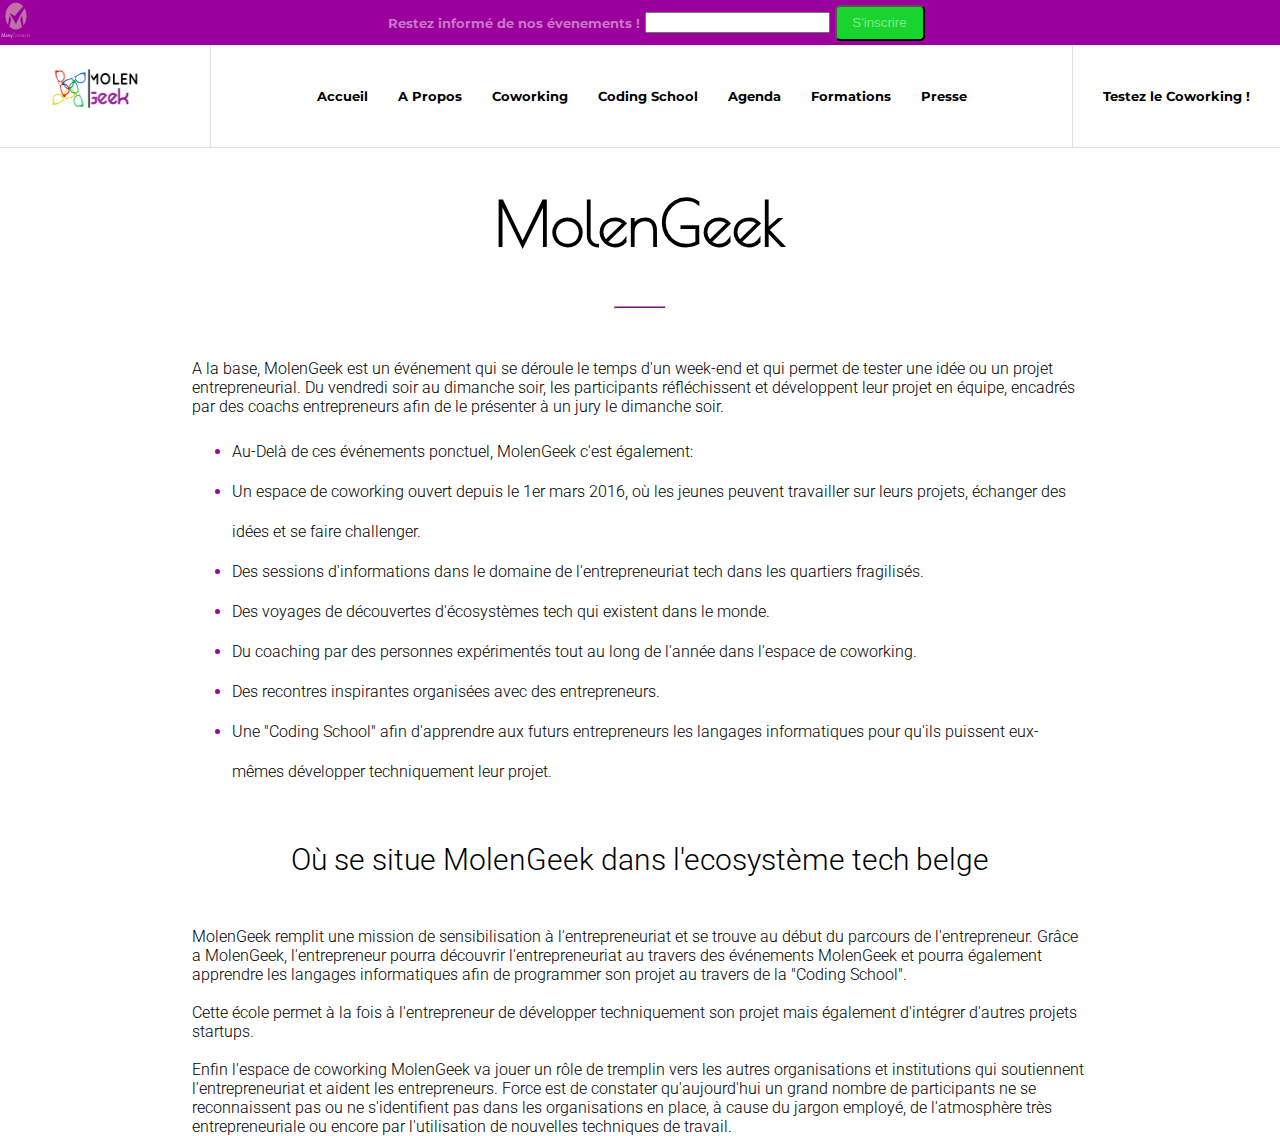
==== index.html @ 26ce09e4 "worked the text" ====
<!DOCTYPE html>
<html lang="en">
<head>
    <meta charset="UTF-8">
    <meta name="viewport" content="width=device-width, initial-scale=1.0">
    <title>Document</title>
    <link rel="stylesheet" href="/styles/style.css">
    <link href='https://fonts.googleapis.com/css?family=Montserrat' rel='stylesheet'>
    <link href="https://fonts.googleapis.com/css2?family=Poiret+One&family=Roboto:ital,wght@0,100..900;1,100..900&display=swap" rel="stylesheet">

</head>
<body>
<header>
    <section>
        <div class="violet">
            <div>
                <img id="icone" src="/molengeek-site/img/many_contact_logo.png" alt="">
            </div>
            <div id="form">
                <p>Restez informé de nos évenements !</p>
                <form action="submit"></form>
                <input type="text">
                <button>S'inscrire</button>
            </div>
            
        </div>
        <nav>
            <div id="logobox">
                <img id="logo" src="/molengeek-site/img/logo.jpg" alt="">
            </div>
            
            <div id="navbar">
                <ul id="listemenu">
                    <il>Accueil</il>
                    <il>A Propos</il>
                    <il>Coworking</il>
                    <il>Coding School</il>
                    <il>Agenda</il>
                    <il>Formations</il>
                    <il>Presse</il>
                </ul>
            </div>
            <div id="cowork">
                <p>Testez le Coworking !</p>
            </div>
        </nav>
    </section>
</header> 
    <section id="titre">
        <h1>MolenGeek</h1>
    </section>
    <hr>

    <section class="corps">
        <div>
        <p>A la base, MolenGeek est un événement qui se déroule le temps d'un week-end et qui permet de tester une idée ou un projet entrepreneurial. Du vendredi soir au dimanche soir, les participants réfléchissent et développent leur projet en équipe, encadrés par des coachs entrepreneurs afin de le présenter à un jury le dimanche soir.</p>
        <ul id="list">
            <li>Au-Delà de ces événements ponctuel, MolenGeek c'est également:</li>
            <li>Un espace de coworking ouvert depuis le 1er mars 2016, où les jeunes peuvent travailler sur leurs projets, échanger des idées et se faire challenger.</li>
            <li>Des sessions d'informations dans le domaine de l'entrepreneuriat tech dans les quartiers fragilisés.</li>
            <li>Des voyages de découvertes d'écosystèmes tech qui existent dans le monde.</li>
            <li>Du coaching par des personnes expérimentés tout au long de l'année dans l'espace de coworking.</li>
            <li>Des recontres inspirantes organisées avec des entrepreneurs.</li>
            <li>Une "Coding School" afin d'apprendre aux futurs entrepreneurs les langages informatiques pour qu'ils puissent eux-mêmes développer techniquement leur projet.</li>
        </ul>
        </div>
        <div class="second">
            <div class="title2">
            <p>Où se situe MolenGeek dans l'ecosystème tech belge</p>
            </div>
            <p>MolenGeek remplit une mission de sensibilisation à l'entrepreneuriat et se trouve au début du parcours de l'entrepreneur. Grâce a MolenGeek, l'entrepreneur pourra découvrir l'entrepreneuriat au travers des événements MolenGeek et pourra également apprendre les langages informatiques afin de programmer son projet au travers de la "Coding School". <br> <br>

                Cette école permet à la fois à l'entrepreneur de développer techniquement son projet mais également d'intégrer d'autres projets startups. <br> <br>
                
                Enfin l'espace de coworking MolenGeek va jouer un rôle de tremplin vers les autres organisations et institutions qui soutiennent l'entrepreneuriat et aident les entrepreneurs. Force est de constater qu'aujourd'hui un grand nombre de participants ne se reconnaissent pas ou ne s'identifient pas dans les organisations en place, à cause du jargon employé, de l'atmosphère très entrepreneuriale ou encore par l'utilisation de nouvelles techniques de travail.</p>
        </div>
    </section>
    

</body>
</html>
---- styles/style.css ----
body{width: 100vw;
     height: 98vh;
     margin: 0;}

header{font-family: Montserrat;
       font-weight: bold;
       font-size: 13px;}

section{margin-top: 0;
        padding-top: 0;}

.violet{
    background-color: #9b009d;
    width: 100vw;
    height: 5vh;
    margin-top: 0;
    padding-top: 0;
    display: flex;
}

#form{
    display: flex;
    justify-content: center;
    width: 100%;
    align-items: center;
}

#form p{color: rgba(255, 255, 255, 0.47);
        margin-right: 5px;}

button{background-color: rgb(25, 212, 47);
       color:rgba(255, 255, 255, 0.47);
       border-radius: 5px;
       height: 80%;
       width: 90px;
       margin-left: 5px; }

nav{display: flex;
    justify-content: space-between;
    border-bottom: solid 1px rgb(227, 222, 222)
   }

#icone{
    height: 4.5vh;
    width: 2.5vw;
    filter: brightness(200%);
    clip: auto;
}

#logo{
    width:90px;
    height:50px;
    padding: 20px;
    padding-left: 50px;
    padding-right: 70px;
}

#logobox{
    border-right: solid 1px rgb(227, 222, 222);
}
#navbar{display: flex;
        align-items: center;
        }

#listemenu{
        display: flex;
        padding: 0;
        gap: 30px;
} 


#cowork{
    display: flex;
    align-items: center;
    border-left: solid 1px rgb(227, 222, 222);
    padding: 30px;
}

#titre {
    font-family: "Poiret One", sans-serif;
    font-weight: 10;
    font-style: normal;
    font-size: 30px;
    display: flex;
    justify-content: center;
}

hr{
    width: 50px;
    height: 0.5px;
    background-color: #9b009d;
}

.corps{
    margin-left: 15%;
    margin-right: 15%;
    font-family: "roboto", sans-serif;
    font-weight: 300;
}

.corps p{
    margin-top: 50px;
}

li::marker{
    color:#9b009d;
}

#list{line-height: 2.5;}

.title2>p{font-family: "roboto", sans-serif;
    font-weight: 300;
font-size:30px;
display:flex;
justify-content: center;}
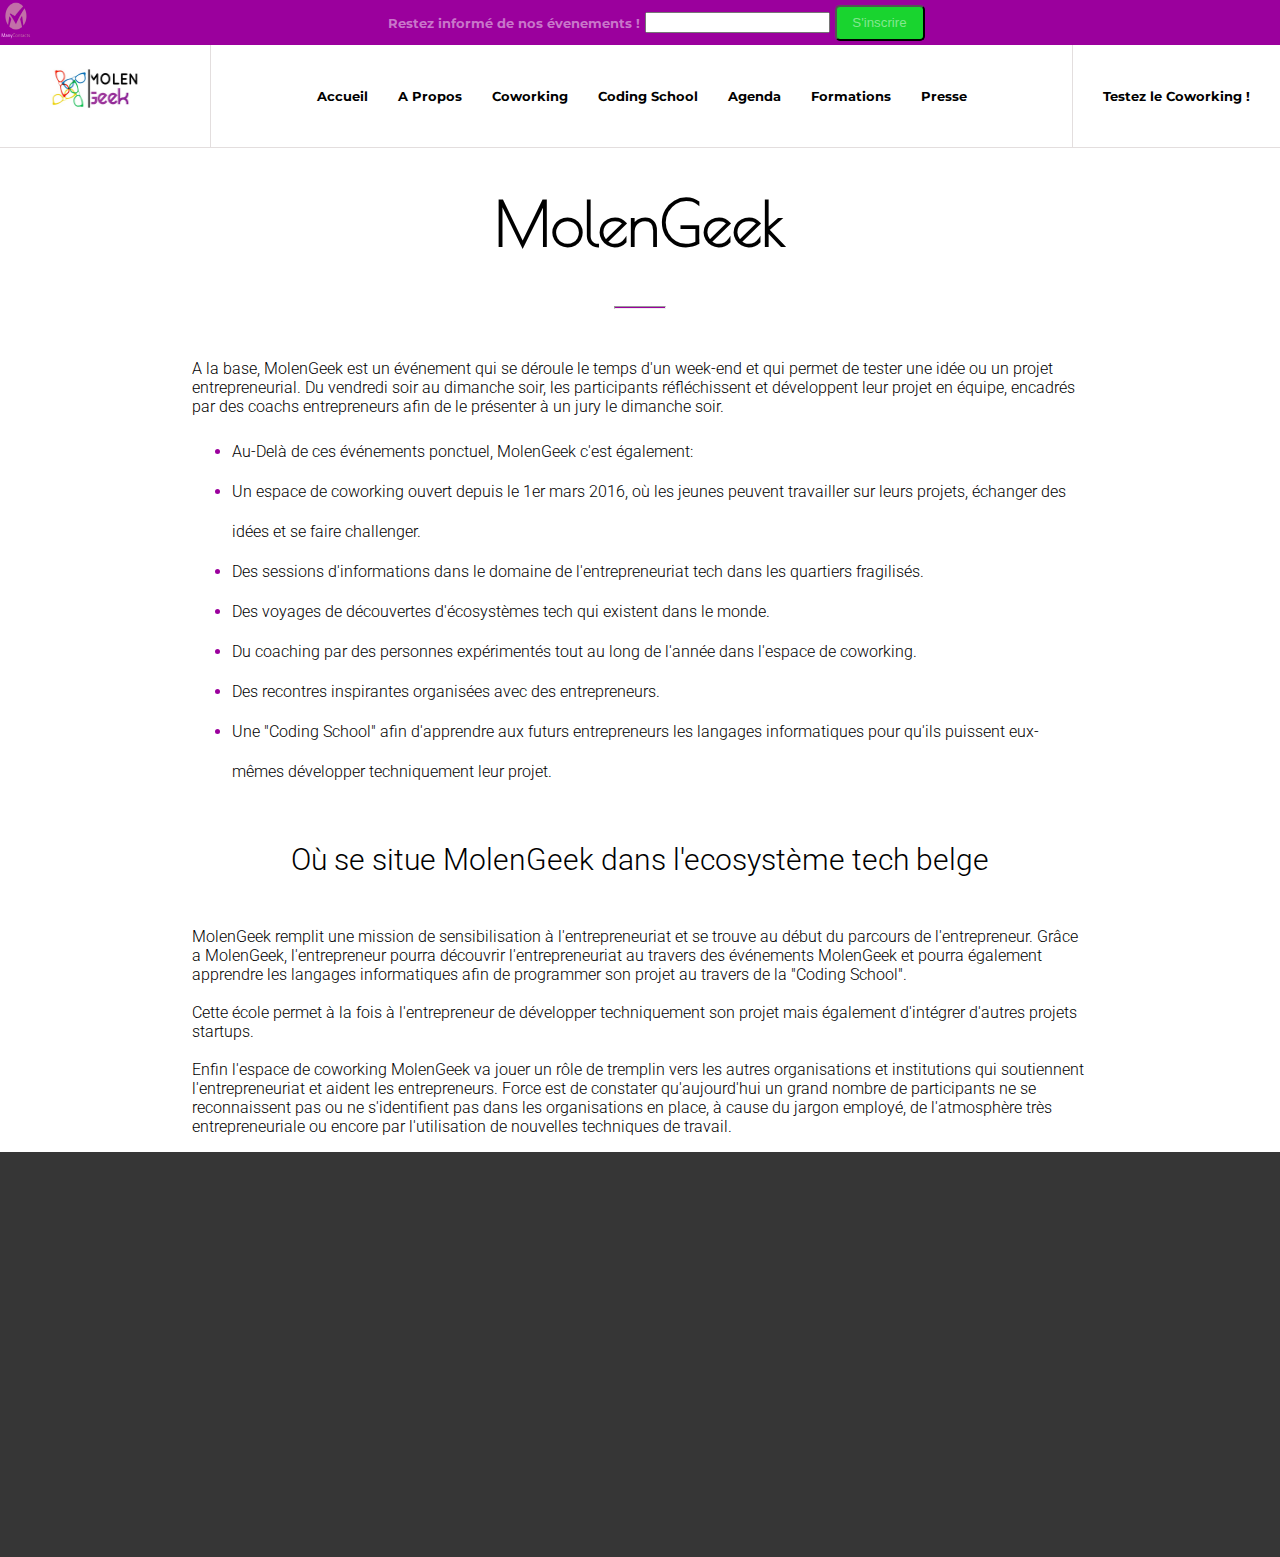
==== commit fb21c901: "footer added" ====
--- a/index.html
+++ b/index.html
@@ -75,6 +75,12 @@
                 Enfin l'espace de coworking MolenGeek va jouer un rôle de tremplin vers les autres organisations et institutions qui soutiennent l'entrepreneuriat et aident les entrepreneurs. Force est de constater qu'aujourd'hui un grand nombre de participants ne se reconnaissent pas ou ne s'identifient pas dans les organisations en place, à cause du jargon employé, de l'atmosphère très entrepreneuriale ou encore par l'utilisation de nouvelles techniques de travail.</p>
         </div>
     </section>
+
+    <footer>
+        <div class="reseaux"></div>
+        <div class="logofooter"></div>
+        <div></div>
+    </footer>
     
 
 </body>
--- a/styles/style.css
+++ b/styles/style.css
@@ -114,3 +114,6 @@
 display:flex;
 justify-content: center;}
 
+footer{height: 45vh;
+       width: 100vw;
+       background-color: #363636;}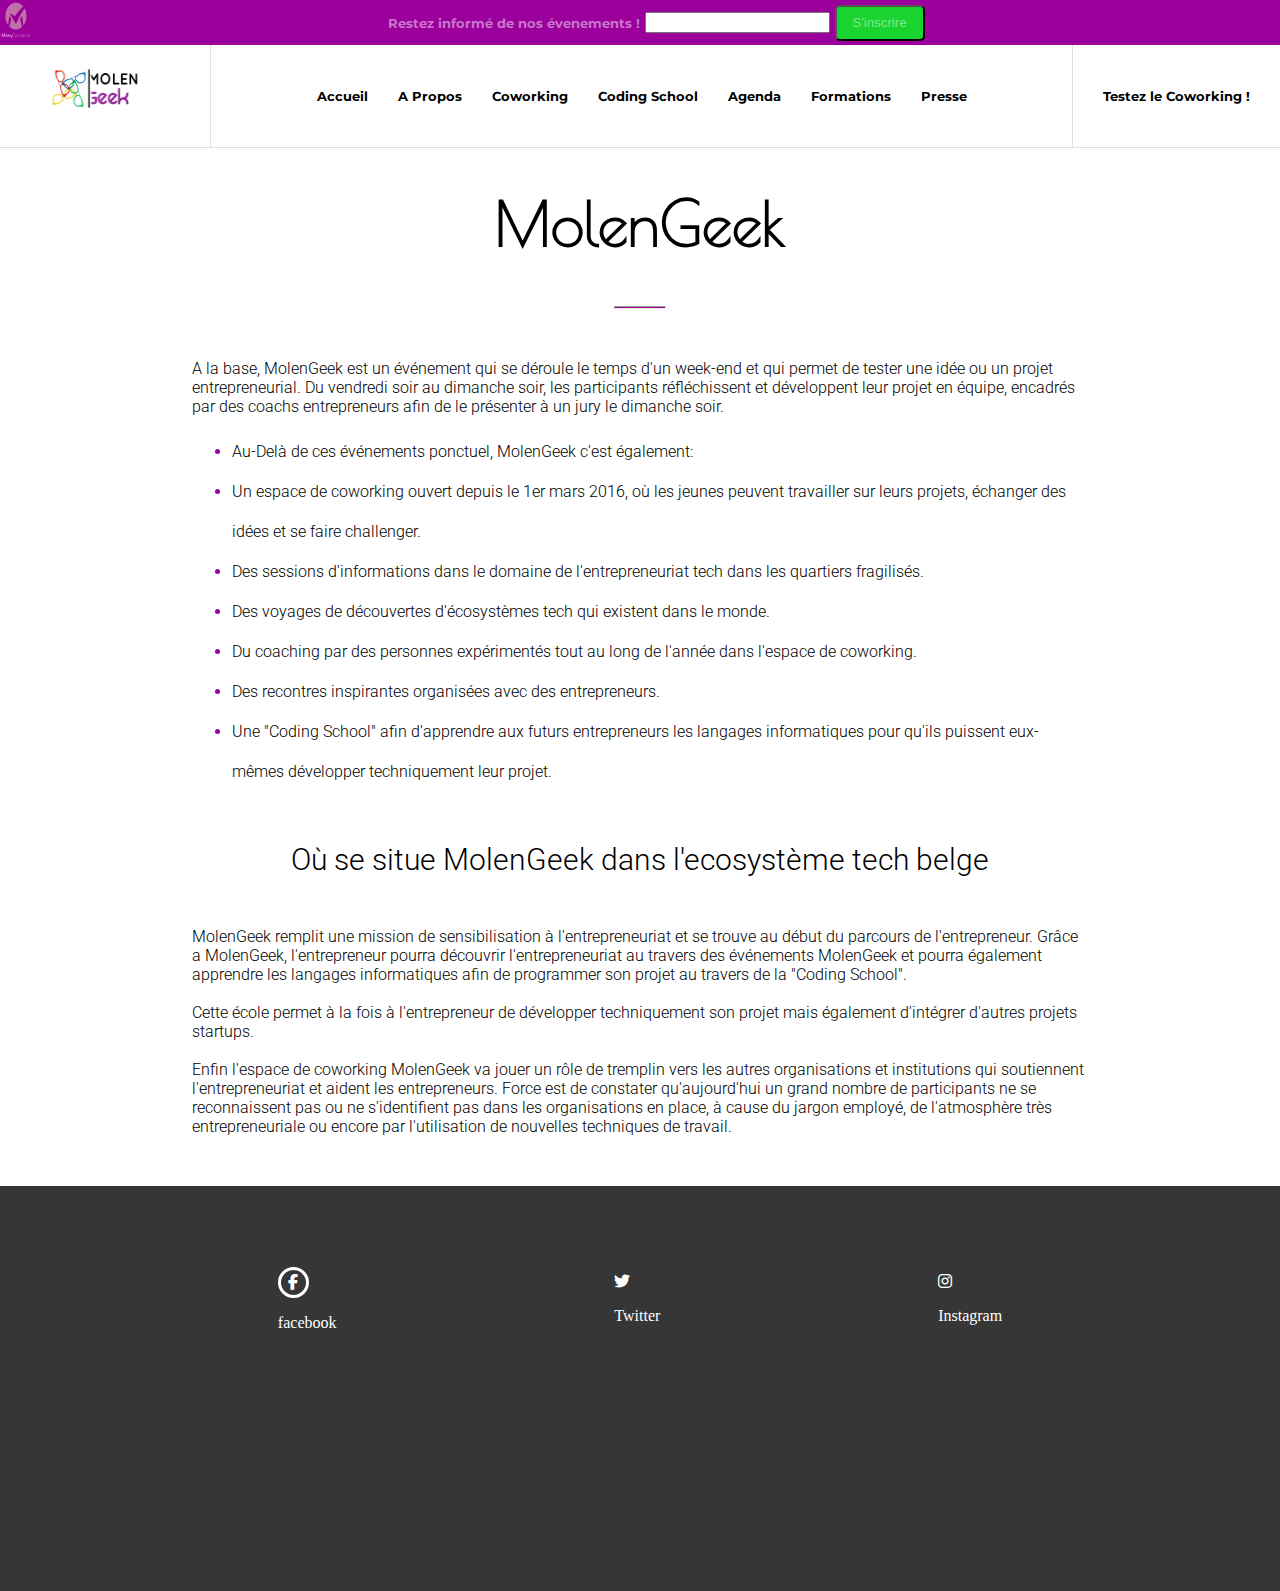
==== commit d099db4e: "logo added" ====
--- a/index.html
+++ b/index.html
@@ -7,6 +7,7 @@
     <link rel="stylesheet" href="/styles/style.css">
     <link href='https://fonts.googleapis.com/css?family=Montserrat' rel='stylesheet'>
     <link href="https://fonts.googleapis.com/css2?family=Poiret+One&family=Roboto:ital,wght@0,100..900;1,100..900&display=swap" rel="stylesheet">
+    <link rel="stylesheet" href="https://cdnjs.cloudflare.com/ajax/libs/font-awesome/6.5.1/css/all.min.css">
 
 </head>
 <body>
@@ -77,9 +78,28 @@
     </section>
 
     <footer>
-        <div class="reseaux"></div>
-        <div class="logofooter"></div>
-        <div></div>
+        <div class="reseaux">
+            <div class="face">
+            <i id="fb" class="fa-brands fa-facebook-f" style="color: white;"></i>
+            <p>facebook</p>
+        </div>
+            <div class="twi">
+            <i class="fa-brands fa-twitter" style="color: #ffffff;"></i>
+            <p>Twitter</p>
+            </div>
+            <div class="insta">
+                <i class="fa-brands fa-instagram" style="color: #ffffff;"></i>
+            <p>Instagram</p>
+            </div>    
+        </div>
+        <div class="logofooter">
+
+
+        </div>
+        <div>
+            
+
+        </div>
     </footer>
     
 
--- a/styles/style.css
+++ b/styles/style.css
@@ -114,6 +114,25 @@
 display:flex;
 justify-content: center;}
 
-footer{height: 45vh;
+footer{margin-top:50px;
+       height: 45vh;
        width: 100vw;
-       background-color: #363636;}+       background-color: #363636;
+       display: flex;
+       flex-direction: column;
+       justify-content: space-evenly;}
+
+.reseaux{display: flex;
+         justify-content: space-evenly;
+         align-items: center;}
+
+#fb{height: 25px;
+    width: 25px;
+    border: solid white;
+    border-radius: 50%;
+    display: flex;           /* Add this */
+    justify-content: center; /* Add this */
+    align-items: center;     /* Add this */
+    }
+
+footer p{color: white;}
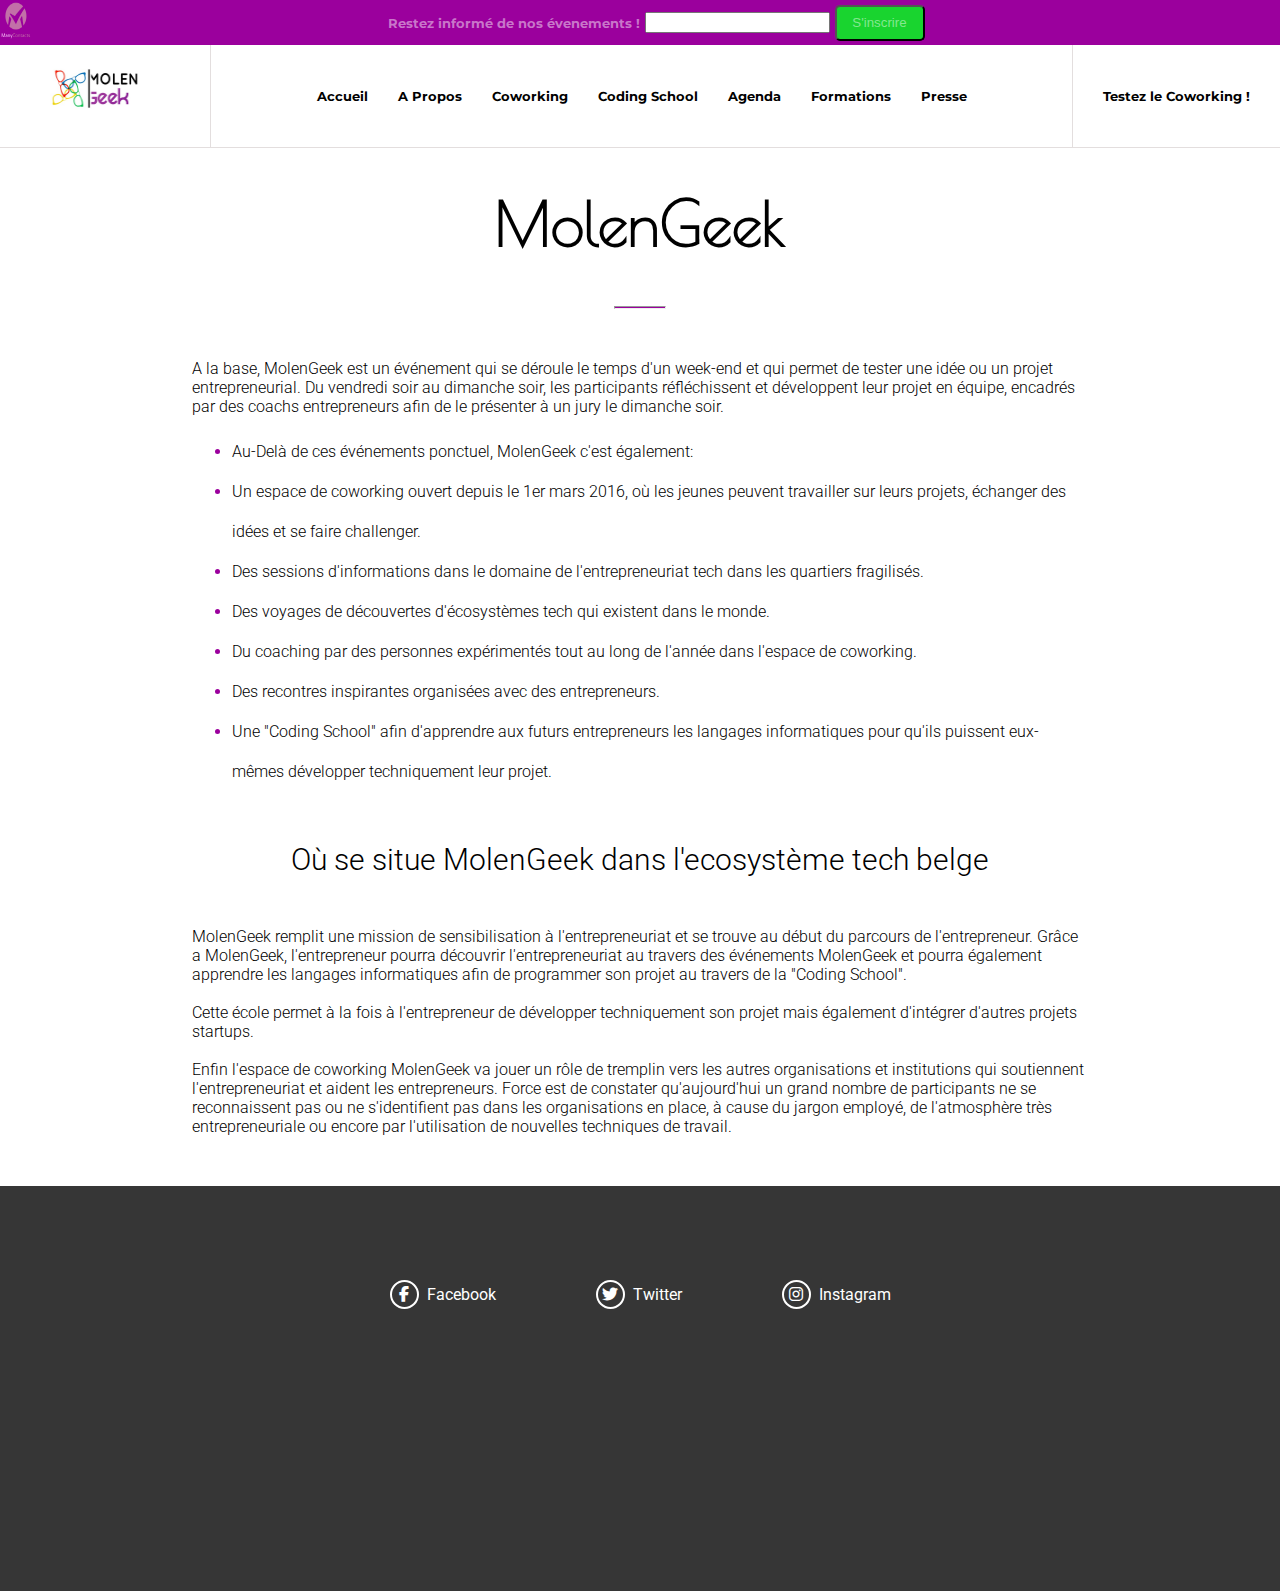
==== commit 78407af0: "logo placed in the footer" ====
--- a/index.html
+++ b/index.html
@@ -80,16 +80,16 @@
     <footer>
         <div class="reseaux">
             <div class="face">
-            <i id="fb" class="fa-brands fa-facebook-f" style="color: white;"></i>
-            <p>facebook</p>
-        </div>
+                <i id="fb" class="fa-brands fa-facebook-f"></i>
+                <span>Facebook</span>
+            </div>
             <div class="twi">
-            <i class="fa-brands fa-twitter" style="color: #ffffff;"></i>
-            <p>Twitter</p>
+                <i id="x" class="fa-brands fa-twitter"></i>
+                <span>Twitter</span>
             </div>
             <div class="insta">
-                <i class="fa-brands fa-instagram" style="color: #ffffff;"></i>
-            <p>Instagram</p>
+                <i id="gram" class="fa-brands fa-instagram"></i>
+                <span>Instagram</span>
             </div>    
         </div>
         <div class="logofooter">
--- a/styles/style.css
+++ b/styles/style.css
@@ -122,17 +122,30 @@
        flex-direction: column;
        justify-content: space-evenly;}
 
-.reseaux{display: flex;
-         justify-content: space-evenly;
-         align-items: center;}
+.reseaux {
+        display: flex;
+        gap: 100px;
+        justify-content: center;
+    }
 
-#fb{height: 25px;
+#fb, #x, #gram {height: 25px;
     width: 25px;
-    border: solid white;
+    border: solid white 2px;
     border-radius: 50%;
     display: flex;           /* Add this */
     justify-content: center; /* Add this */
     align-items: center;     /* Add this */
     }
 
-footer p{color: white;}
+footer span{color: white;
+        font-family: "roboto", sans-serif;}
+
+.face, .twi, .insta {
+            display: flex;
+            align-items: center;
+            gap: 8px;
+            color: white;
+        }
+.fa-brands {
+            color: white;
+        }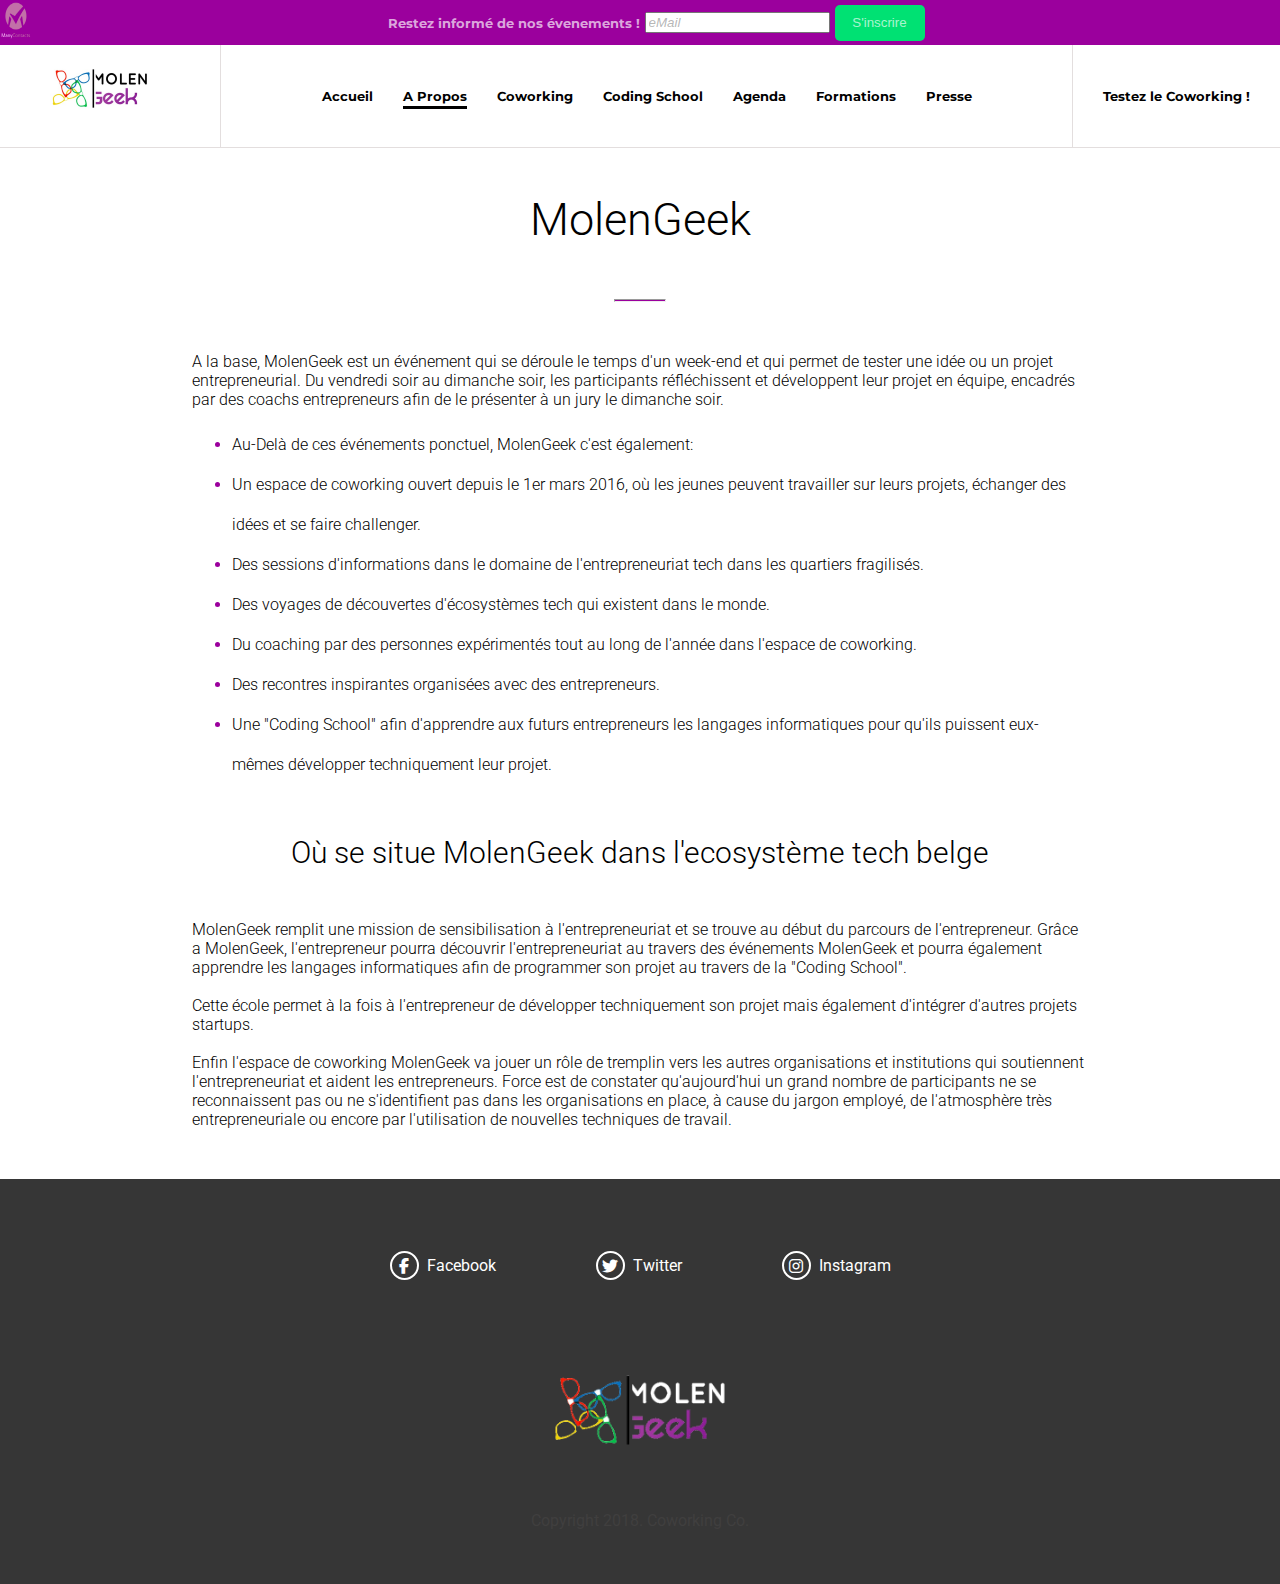
==== commit 61385159: "footer finished and underlined added" ====
--- a/index.html
+++ b/index.html
@@ -20,7 +20,7 @@
             <div id="form">
                 <p>Restez informé de nos évenements !</p>
                 <form action="submit"></form>
-                <input type="text">
+                <input type="text" placeholder="eMail">
                 <button>S'inscrire</button>
             </div>
             
@@ -33,7 +33,7 @@
             <div id="navbar">
                 <ul id="listemenu">
                     <il>Accueil</il>
-                    <il>A Propos</il>
+                    <il id="underline">A Propos</il>
                     <il>Coworking</il>
                     <il>Coding School</il>
                     <il>Agenda</il>
@@ -48,7 +48,7 @@
     </section>
 </header> 
     <section id="titre">
-        <h1>MolenGeek</h1>
+        <p>MolenGeek</p>
     </section>
     <hr>
 
@@ -93,11 +93,11 @@
             </div>    
         </div>
         <div class="logofooter">
-
+            <img id="molen" src="/molengeek-site/img/logo-2.png" alt="logo MolenGeek">
 
         </div>
-        <div>
-            
+        <div class="copyright">
+            <p>Copyright 2018. Coworking Co.</p>
 
         </div>
     </footer>
--- a/styles/style.css
+++ b/styles/style.css
@@ -1,6 +1,9 @@
-body{width: 100vw;
-     height: 98vh;
-     margin: 0;}
+
+html, body{width: 100%;
+     min-height: 100vh;
+     margin: 0;
+     padding: 0;
+     overflow-x: hidden;}
 
 header{font-family: Montserrat;
        font-weight: bold;
@@ -11,10 +14,10 @@
 
 .violet{
     background-color: #9b009d;
-    width: 100vw;
+    width: 100%;
     height: 5vh;
-    margin-top: 0;
-    padding-top: 0;
+    margin: 0;
+    padding: 0;
     display: flex;
 }
 
@@ -25,15 +28,19 @@
     align-items: center;
 }
 
-#form p{color: rgba(255, 255, 255, 0.47);
+#form p{color: rgba(255, 255, 255, 0.667);
         margin-right: 5px;}
 
-button{background-color: rgb(25, 212, 47);
-       color:rgba(255, 255, 255, 0.47);
+::placeholder{font-style: italic;
+              color: rgba(128, 128, 128, 0.579);}
+
+button{background-color: #00e173;
+       color:rgba(255, 255, 255, 0.667);
        border-radius: 5px;
        height: 80%;
        width: 90px;
-       margin-left: 5px; }
+       margin-left: 5px;
+       border: none; }
 
 nav{display: flex;
     justify-content: space-between;
@@ -48,7 +55,7 @@
 }
 
 #logo{
-    width:90px;
+    width:100px;
     height:50px;
     padding: 20px;
     padding-left: 50px;
@@ -77,10 +84,9 @@
 }
 
 #titre {
-    font-family: "Poiret One", sans-serif;
-    font-weight: 10;
-    font-style: normal;
-    font-size: 30px;
+    font-family: "roboto", sans-serif;
+    font-weight: 300;
+    font-size:45px;
     display: flex;
     justify-content: center;
 }
@@ -116,16 +122,18 @@
 
 footer{margin-top:50px;
        height: 45vh;
-       width: 100vw;
+       width: 100%;
        background-color: #363636;
        display: flex;
        flex-direction: column;
        justify-content: space-evenly;}
 
-.reseaux {
+.reseaux{
         display: flex;
         gap: 100px;
         justify-content: center;
+        margin-top: 35px;
+        padding-bottom: 50px;
     }
 
 #fb, #x, #gram {height: 25px;
@@ -148,4 +156,33 @@
         }
 .fa-brands {
             color: white;
-        }+        }
+
+.logofooter{
+    display: flex;
+    justify-content: center;
+    align-items: center;
+}
+
+.copyright {
+    display: flex;
+    justify-content: center;
+    align-items: center;
+    color: #403f3f;
+    font-family: "roboto", sans-serif;
+}
+
+#molen{height: 90px;
+       width: 180px;}
+
+#underline{position: relative;}
+
+#underline::before{
+    content: "";
+    position: absolute;
+    width: 101%;
+    height: 3px;
+    background-color: black;
+    left: 0;
+    bottom: -5px;
+}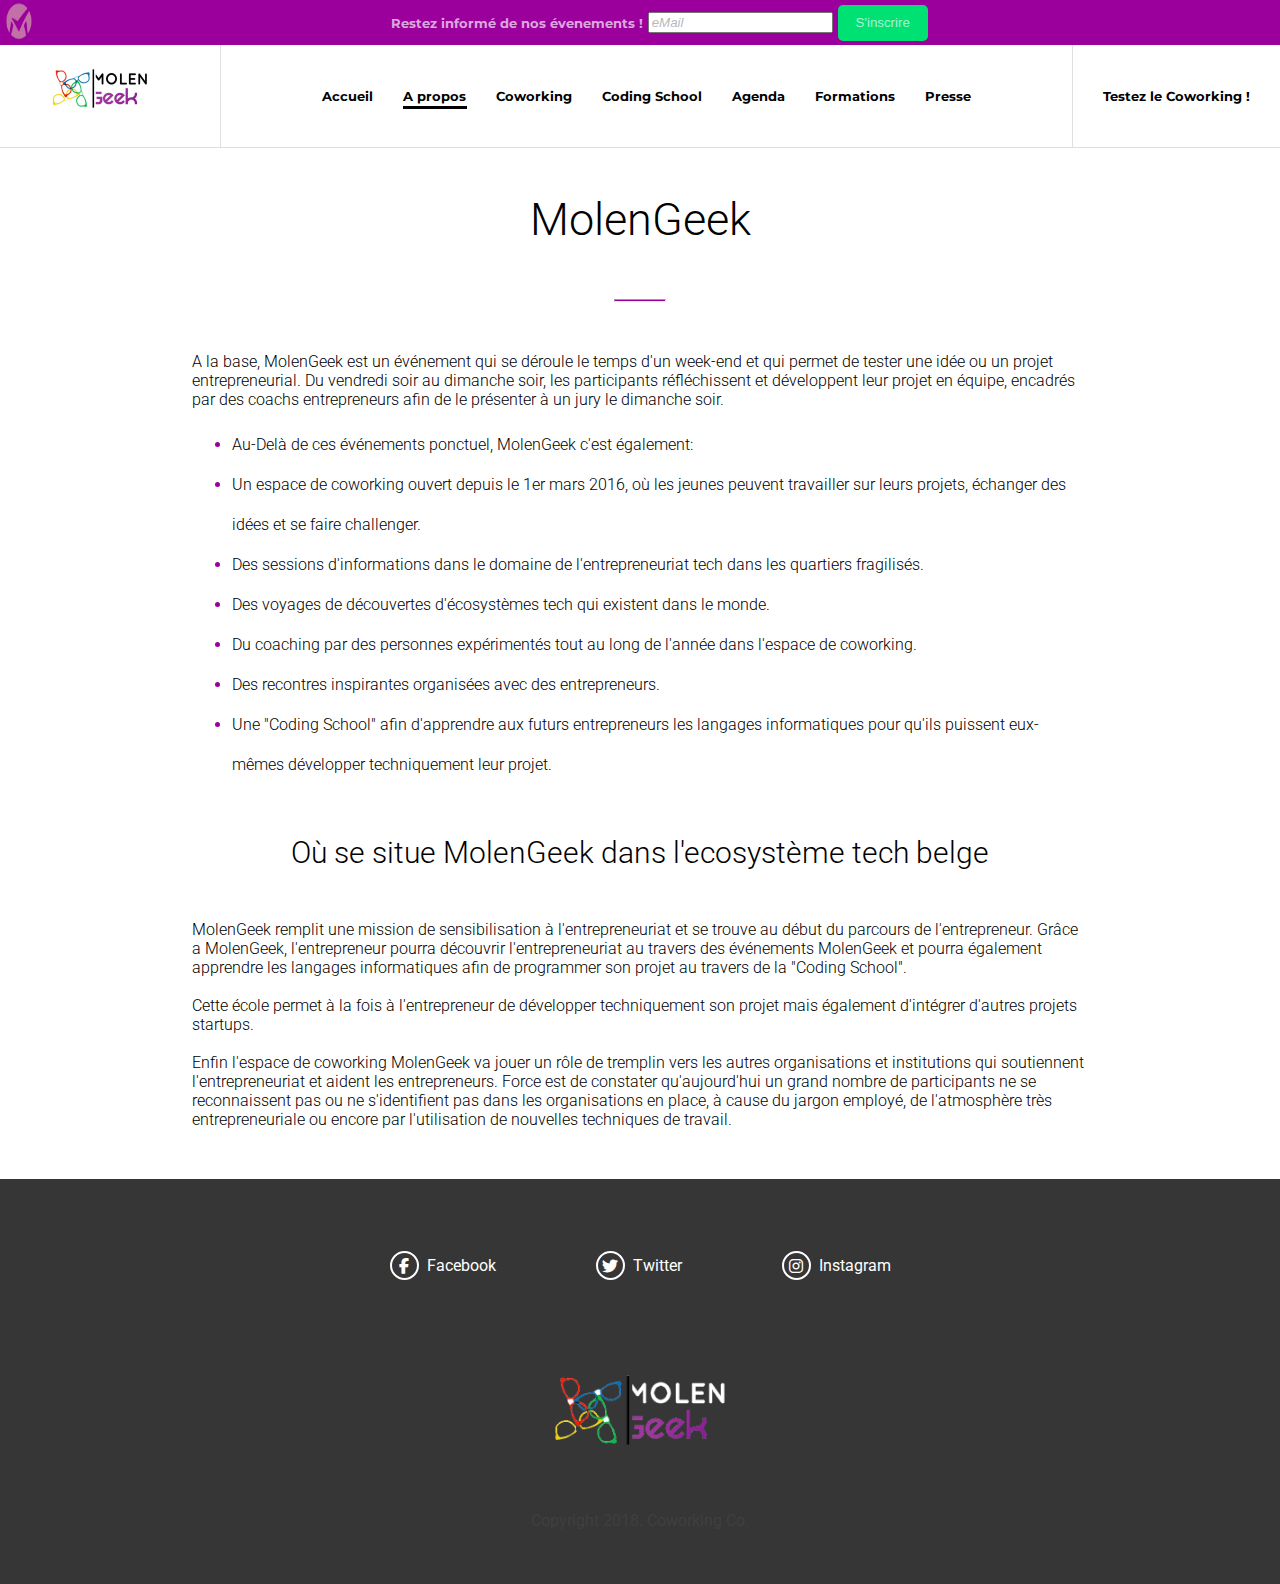
==== commit 46709483: "added links to all pages" ====
--- a/index.html
+++ b/index.html
@@ -32,13 +32,13 @@
             
             <div id="navbar">
                 <ul id="listemenu">
-                    <il>Accueil</il>
-                    <il id="underline">A Propos</il>
-                    <il>Coworking</il>
-                    <il>Coding School</il>
-                    <il>Agenda</il>
-                    <il>Formations</il>
-                    <il>Presse</il>
+                    <il><a href="/molengeek-site/pages/accueil.html">Accueil</a></il>
+                    <il id="underline"><a href="/index.html">A propos</a></il>
+                    <il><a href="./molengeek-site/pages/Coworking.html">Coworking</a></il>
+                    <il><a href="./molengeek-site/pages/CodingSchool.html">Coding School</a></il>
+                    <il><a href="./molengeek-site/pages/Agenda.html">Agenda</a></il>
+                    <il><a href="./molengeek-site/pages/formations.html">Formations</a></il>
+                    <il><a href="./molengeek-site/pages/presse.html">Presse</a></il>
                 </ul>
             </div>
             <div id="cowork">
--- a/styles/style.css
+++ b/styles/style.css
@@ -48,10 +48,11 @@
    }
 
 #icone{
-    height: 4.5vh;
-    width: 2.5vw;
+    height: 6vh;
+    width: 3vw;
     filter: brightness(200%);
-    clip: auto;
+    clip-path: polygon(0 0, 100% 0, 100% 80%, 0 80%);
+
 }
 
 #logo{
@@ -185,4 +186,14 @@
     background-color: black;
     left: 0;
     bottom: -5px;
+}
+
+a {
+    color: black;
+    text-decoration: none;
+}
+
+a:hover {
+    color: #9b009d;
+    transition: color 0.3s ease;
 }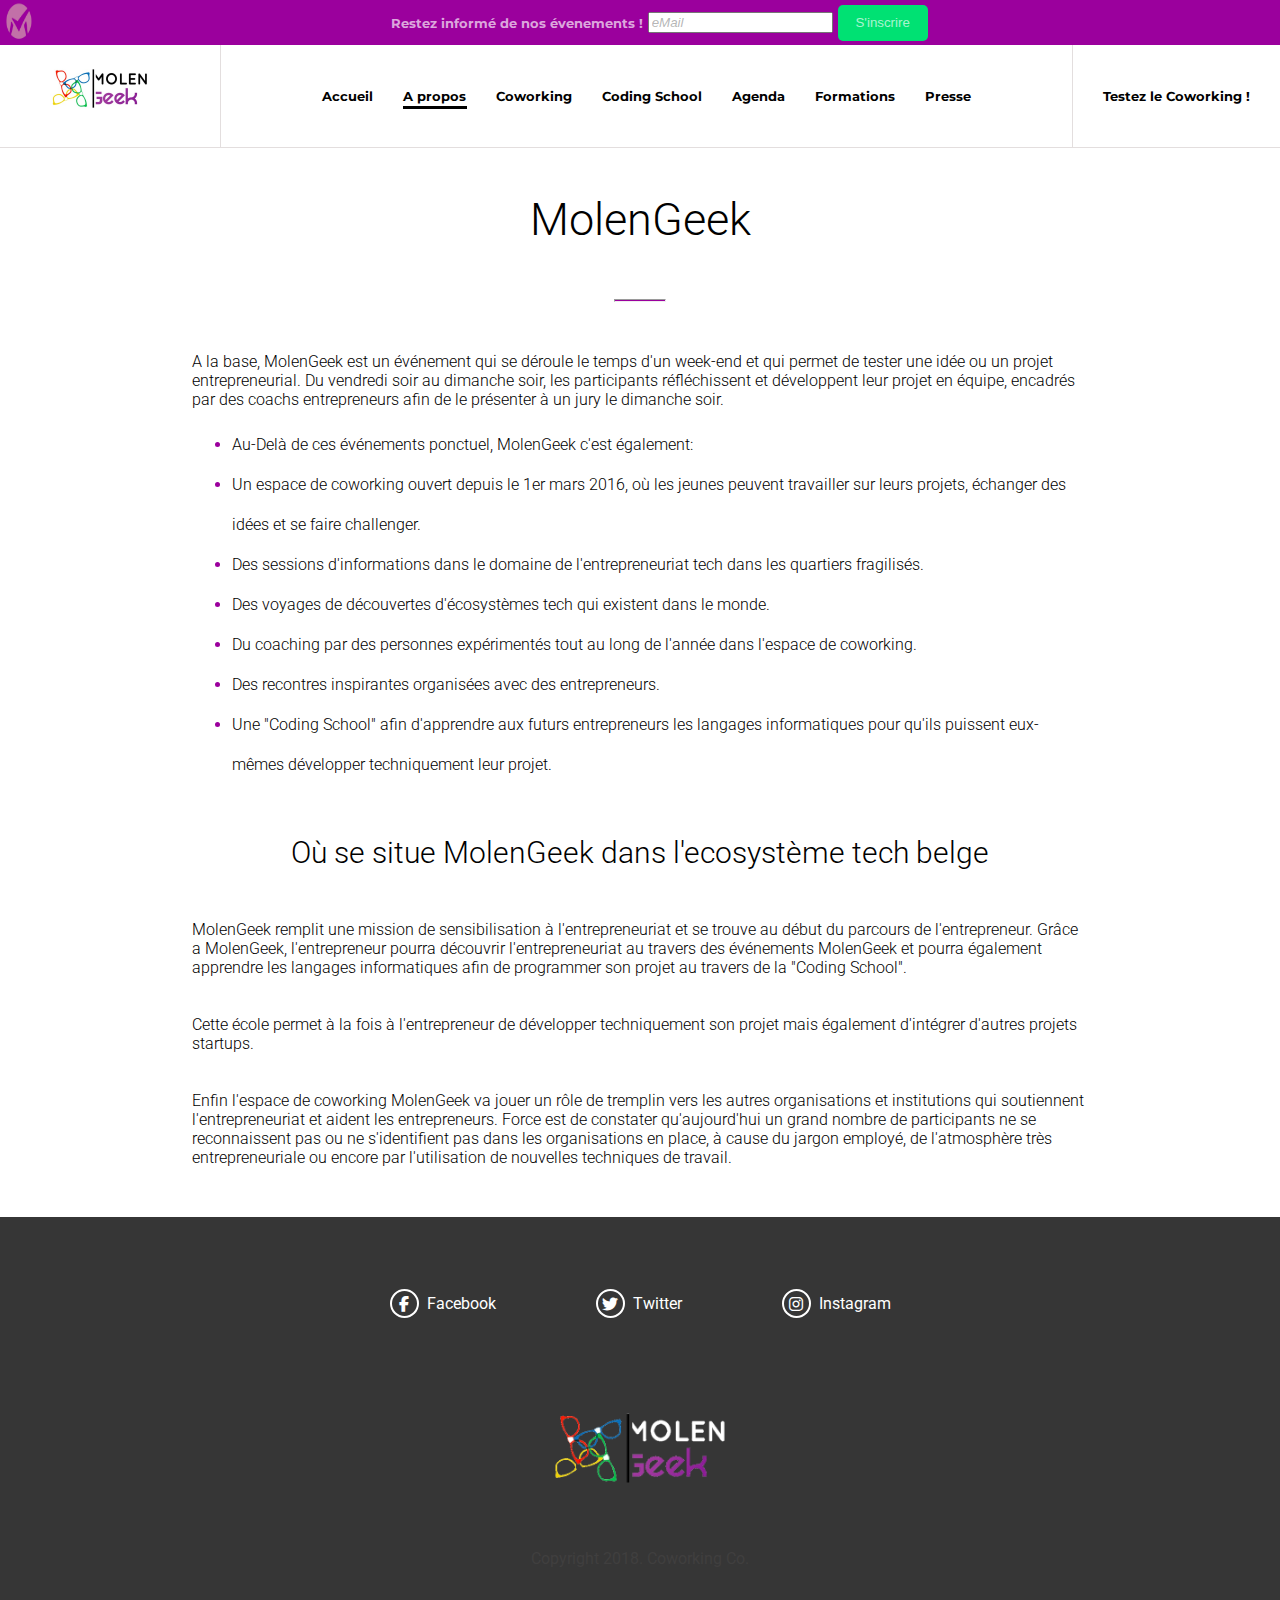
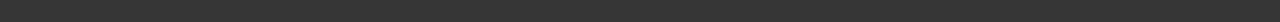
==== commit f2c88053: "text paragraph adjusted" ====
--- a/index.html
+++ b/index.html
@@ -69,9 +69,9 @@
             <div class="title2">
             <p>Où se situe MolenGeek dans l'ecosystème tech belge</p>
             </div>
-            <p>MolenGeek remplit une mission de sensibilisation à l'entrepreneuriat et se trouve au début du parcours de l'entrepreneur. Grâce a MolenGeek, l'entrepreneur pourra découvrir l'entrepreneuriat au travers des événements MolenGeek et pourra également apprendre les langages informatiques afin de programmer son projet au travers de la "Coding School". <br> <br>
+            <p>MolenGeek remplit une mission de sensibilisation à l'entrepreneuriat et se trouve au début du parcours de l'entrepreneur. Grâce a MolenGeek, l'entrepreneur pourra découvrir l'entrepreneuriat au travers des événements MolenGeek et pourra également apprendre les langages informatiques afin de programmer son projet au travers de la "Coding School". <br> <br> <br>
 
-                Cette école permet à la fois à l'entrepreneur de développer techniquement son projet mais également d'intégrer d'autres projets startups. <br> <br>
+                Cette école permet à la fois à l'entrepreneur de développer techniquement son projet mais également d'intégrer d'autres projets startups. <br> <br> <br>
                 
                 Enfin l'espace de coworking MolenGeek va jouer un rôle de tremplin vers les autres organisations et institutions qui soutiennent l'entrepreneuriat et aident les entrepreneurs. Force est de constater qu'aujourd'hui un grand nombre de participants ne se reconnaissent pas ou ne s'identifient pas dans les organisations en place, à cause du jargon employé, de l'atmosphère très entrepreneuriale ou encore par l'utilisation de nouvelles techniques de travail.</p>
         </div>
